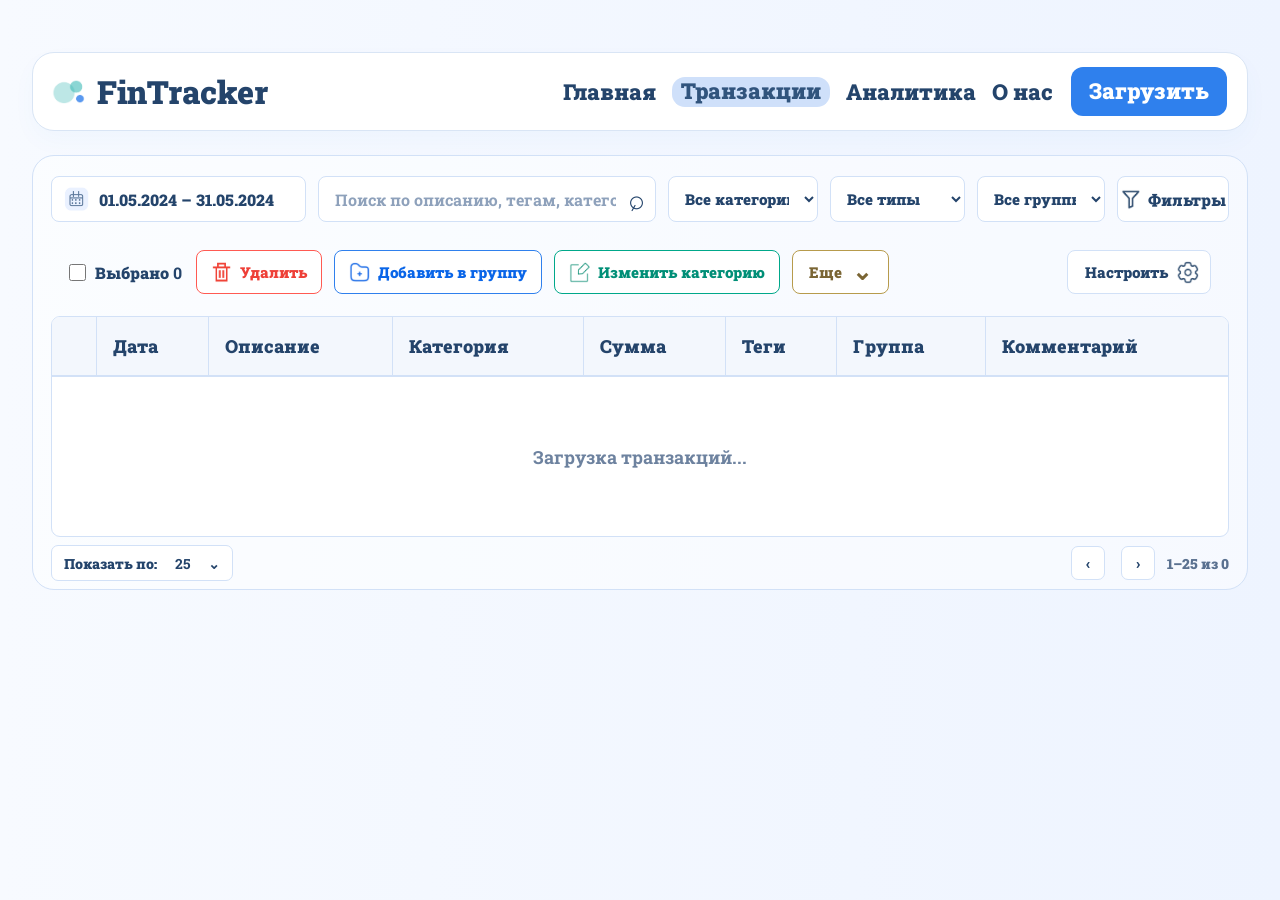
==== transactions.html @ b2d7ac2b "new files" ====
<!DOCTYPE html>
<html lang="ru">
<head>
    <meta charset="UTF-8">
    <meta name="viewport" content="width=device-width, initial-scale=1.0">
    <title>FinTracker — Транзакции</title>

    <link rel="stylesheet" href="transactions.css">
</head>
<body>

<header class="header">
    <div class="container header-inner">

        <div class="logo">
            <img src="img/fintracker_logo_header.png" class="logo-img" alt="FinTracker">
            <span>FinTracker</span>
        </div>

        <div class="right-menu">
            <nav class="nav">
                <a href="index.html">Главная</a>
                <a class="active">Транзакции</a>
                <a>Аналитика</a>
                <a>О нас</a>
            </nav>

            <button class="btn" onclick="window.location.href='upload.html'">
                Загрузить
            </button>
        </div>

    </div>
</header>

<section class="transactions-page">
    <div class="container transactions-card">

        <div class="top-controls">

            <button class="date-filter">
                <img src="img/calendar.png" alt="">
                <span>01.05.2024 – 31.05.2024</span>
            </button>

            <div class="search-box">
                <input
                    type="text"
                    id="searchInput"
                    placeholder="Поиск по описанию, тегам, категориям..."
                >
                <span class="search-icon">⌕</span>
            </div>

            <select id="categoryFilter">
                <option value="">Все категории</option>
            </select>

            <select id="typeFilter">
                <option value="">Все типы</option>
                <option value="Income">Доходы</option>
                <option value="Expense">Расходы</option>
            </select>

            <select id="scopeFilter">
                <option value="">Все группы</option>
            </select>

            <button class="filter-btn">
                <img src="img/filter.png" alt="">
                <span>Фильтры</span>
            </button>

        </div>

        <div class="action-row">

            <div class="selected-info">
                <input type="checkbox" id="selectAll">
                <span>Выбрано <b class="selected-count">0</b></span>
            </div>

            <button class="action-btn delete-action" id="deleteBtn">
                <img src="img/delete.png" alt="">
                Удалить
            </button>

            <button class="action-btn group-action" id="addScopeBtn">
                <img src="img/add_to_group.png" alt="">
                Добавить в группу
            </button>

            <button class="action-btn category-action" id="changeCategoryBtn">
                <img src="img/change_category.png" alt="">
                Изменить категорию
            </button>

            <button class="action-btn more-action">
                Еще
                <span>⌄</span>
            </button>

            <button class="settings-btn">
                Настроить
                <img src="img/configure.png" alt="">
            </button>

        </div>

        <div class="table-wrapper">

            <table>
                <thead>
                    <tr>
                        <th class="checkbox-col"></th>
                        <th>Дата</th>
                        <th>Описание</th>
                        <th>Категория</th>
                        <th>Сумма</th>
                        <th>Теги</th>
                        <th>Группа</th>
                        <th>Комментарий</th>
                    </tr>
                </thead>

                <tbody id="transactionsTableBody">
                    <tr>
                        <td colspan="8" class="loading-row">
                            Загрузка транзакций...
                        </td>
                    </tr>
                </tbody>
            </table>

        </div>

        <div class="bottom-panel">

            <button class="page-size">
                <span>Показать по:</span>
                <b>25</b>
                <span>⌄</span>
            </button>

            <div class="pagination">
                <button id="prevPage">‹</button>

                <div id="pagesList"></div>

                <button id="nextPage">›</button>

                <span class="total-info">
                    <span id="rangeInfo">1–25</span> из <span id="transactionsCount">0</span>
                </span>
            </div>

        </div>

    </div>
</section>

<script src="transactions.js"></script>
</body>
</html>
---- transactions.css ----
@font-face {
    font-family: "Roboto Slab";
    src: url("fonts/RobotoSlab-VariableFont_wght.ttf") format("truetype");
    font-weight: 100 900;
    font-style: normal;
}

* {
    margin: 0;
    padding: 0;
    box-sizing: border-box;
}

body {
    font-family: "Roboto Slab", serif;
    background: linear-gradient(to right, #F7FAFF, #EEF4FF);
    color: #24446B;
}

.container {
    width: calc(100% - 6cm);
    margin: 0 auto;
}

/* HEADER */

.header {
    padding: 52px 0 24px;
}

.header-inner {
    background: #FFFFFF;
    border: 1px solid #D9E5F5;
    border-radius: 22px;
    padding: 14px 20px 14px 18px;
    display: flex;
    align-items: center;
    box-shadow: 0 10px 24px rgba(47, 128, 237, 0.03);
}

.logo {
    display: flex;
    align-items: center;
}

.logo-img {
    width: 36px;
    height: 36px;
    object-fit: contain;
}

.logo span {
    margin-left: 10px;
    font-size: 32px;
    line-height: 1;
    font-weight: 900;
    color: #24446B;
}

.right-menu {
    margin-left: auto;
    display: flex;
    align-items: center;
    gap: 18px;
}

.nav {
    display: flex;
    align-items: center;
    gap: 16px;
}

.nav a {
    color: #24446B;
    text-decoration: none;
    font-size: 22px;
    line-height: 1;
    font-weight: 900;
    cursor: pointer;
    white-space: nowrap;
}

.nav a.active {
    background: #CFE0FA;
    color: #31547D;
    border-radius: 13px;
    padding: 3px 9px 5px;
}

.btn {
    border: none;
    background: #2F80ED;
    color: #FFFFFF;
    border-radius: 12px;
    padding: 9px 18px 11px;
    font-family: "Roboto Slab", serif;
    font-size: 22px;
    font-weight: 900;
    cursor: pointer;
}

/* PAGE */

.transactions-page {
    padding-bottom: 60px;
}

.transactions-card {
    background: rgba(255, 255, 255, 0.45);
    border: 1px solid #D2E1F7;
    border-radius: 22px;
    padding: 20px 18px 8px;
}

/* TOP CONTROLS */

.top-controls {
    display: grid;
    grid-template-columns: 255px 1fr 150px 135px 128px 112px;
    gap: 12px;
    align-items: center;
    margin-bottom: 28px;
}

.date-filter,
.filter-btn,
.settings-btn,
.page-size,
.pagination button,
.action-btn {
    font-family: "Roboto Slab", serif;
}

.date-filter {
    height: 46px;
    border: 1px solid #D2E1F7;
    background: #FFFFFF;
    border-radius: 8px;
    color: #24446B;
    font-size: 16px;
    font-weight: 900;
    padding: 0 12px;
    display: flex;
    align-items: center;
    gap: 10px;
    cursor: pointer;
}

.date-filter img {
    width: 25px;
    height: 25px;
    object-fit: contain;
}

.search-box {
    height: 46px;
    background: #FFFFFF;
    border: 1px solid #D2E1F7;
    border-radius: 8px;
    display: flex;
    align-items: center;
    overflow: hidden;
}

.search-box input {
    width: 100%;
    height: 100%;
    border: none;
    outline: none;
    padding-left: 16px;
    font-family: "Roboto Slab", serif;
    font-size: 16px;
    font-weight: 700;
    color: #24446B;
    background: transparent;
}

.search-box input::placeholder {
    color: #8EA1BB;
}

.search-icon {
    width: 45px;
    text-align: center;
    color: #24446B;
    font-size: 28px;
    line-height: 1;
    transform: rotate(-15deg);
}

.top-controls select {
    height: 46px;
    border: 1px solid #D2E1F7;
    background: #FFFFFF;
    border-radius: 8px;
    color: #24446B;
    font-family: "Roboto Slab", serif;
    font-size: 15px;
    font-weight: 900;
    padding: 0 12px;
    cursor: pointer;
}

.filter-btn {
    height: 46px;
    border: 1px solid #D2E1F7;
    background: #FFFFFF;
    border-radius: 8px;
    color: #24446B;
    font-size: 16px;
    font-weight: 900;
    display: flex;
    align-items: center;
    justify-content: center;
    gap: 7px;
    cursor: pointer;
}

.filter-btn img {
    width: 21px;
    height: 21px;
    object-fit: contain;
}

/* ACTION ROW */

.action-row {
    display: flex;
    align-items: center;
    gap: 12px;
    margin-bottom: 22px;
    padding: 0 18px;
}

.selected-info {
    display: flex;
    align-items: center;
    gap: 9px;
    color: #24446B;
    font-size: 16px;
    font-weight: 900;
    margin-right: 2px;
}

.selected-info input {
    width: 17px;
    height: 17px;
    accent-color: #31547D;
}

.action-btn {
    height: 44px;
    border-radius: 8px;
    background: #FFFFFF;
    font-size: 15px;
    font-weight: 900;
    padding: 0 14px;
    display: flex;
    align-items: center;
    gap: 8px;
    cursor: pointer;
}

.action-btn img {
    width: 21px;
    height: 21px;
    object-fit: contain;
}

.delete-action {
    border: 1px solid #FF5A52;
    color: #EE3F37;
}

.group-action {
    border: 1px solid #2F80ED;
    color: #0965E8;
}

.category-action {
    border: 1px solid #00A88A;
    color: #008F77;
}

.more-action {
    border: 1px solid #B79B4C;
    color: #7A6534;
    padding: 0 16px;
    display: flex;
    align-items: center;
    gap: 10px;
}

.more-action span {
    display: inline-flex;
    align-items: center;
    justify-content: center;
    font-size: 24px;
    line-height: 1;
    height: 24px;
    transform: translateY(-1px);
}

.settings-btn {
    margin-left: auto;
    height: 44px;
    border: 1px solid #D2E1F7;
    background: #FFFFFF;
    border-radius: 8px;
    color: #24446B;
    font-size: 15px;
    font-weight: 900;
    padding: 0 11px 0 17px;
    display: flex;
    align-items: center;
    gap: 8px;
    cursor: pointer;
}

.settings-btn img {
    width: 23px;
    height: 23px;
    object-fit: contain;
}

/* TABLE */

.table-wrapper {
    border: 1px solid #D2E1F7;
    border-radius: 9px;
    overflow: hidden;
    background: #FFFFFF;
}

table {
    width: 100%;
    border-collapse: collapse;
    table-layout: auto;
    font-size: 18px;
}

thead {
    background: #F3F7FD;
    border-bottom: 2px solid #D2E1F7;
}

th {
    height: 59px;
    color: #24446B;
    font-size: 18px;
    font-weight: 900;
    text-align: left;
    border-bottom: 2px solid #D2E1F7;
    border-right: 1px solid #D2E1F7;
    padding: 0 16px;
    white-space: nowrap;
}

th:last-child {
    border-right: none;
}

td {
    height: 54px;
    color: #24446B;
    font-size: 18px;
    font-weight: 700;
    border-bottom: 1px solid #D2E1F7;
    border-right: 1px solid #D2E1F7;
    padding: 0 16px;
    vertical-align: middle;
    white-space: nowrap;
}

td:last-child {
    border-right: none;
}

tbody tr:last-child td {
    border-bottom: none;
}

tbody tr:hover {
    background: #FAFCFF;
}

.checkbox-col {
    width: 44px;
}

.transaction-checkbox {
    width: 18px;
    height: 18px;
    accent-color: #2F80ED;
}

.loading-row {
    text-align: center;
    height: 160px;
    font-size: 18px;
    color: #6D829F;
}

/* AMOUNTS */

.amount-income {
    color: #00A85A;
    font-weight: 900;
}

.amount-expense {
    color: #FF2F2F;
    font-weight: 900;
}

/* TAGS */

.category-tag,
.scope-tag,
.tag-item {
    display: inline-flex;
    align-items: center;
    justify-content: center;
    border-radius: 14px;
    padding: 4px 10px 5px;
    font-size: 16px;
    font-weight: 800;
    max-width: 100%;
}

.category-tag {
    background: transparent;
    color: #24446B;
    padding: 0;
}

.scope-tag {
    background: transparent;
    color: #24446B;
    padding: 0;
}

.tag-item {
    background: #E6F3EA;
    color: #1C9A55;
    margin-right: 6px;
}

.tag-item:nth-child(2n) {
    background: #E9F0FF;
    color: #0965E8;
}

.comment-cell {
    color: #24446B;
}

/* BOTTOM */

.bottom-panel {
    display: flex;
    justify-content: space-between;
    align-items: center;
    padding-top: 8px;
}

.page-size {
    height: 36px;
    border: 1px solid #D2E1F7;
    background: #FFFFFF;
    border-radius: 7px;
    color: #24446B;
    font-size: 14px;
    font-weight: 900;
    padding: 0 12px;
    display: flex;
    align-items: center;
    gap: 18px;
    cursor: pointer;
}

/* PAGINATION */

.pagination {
    display: flex;
    align-items: center;
    gap: 8px;
}

.pagination button,
.page-number {
    min-width: 34px;
    height: 34px;
    border: 1px solid #D2E1F7;
    background: #FFFFFF;
    color: #24446B;
    border-radius: 7px;
    font-family: "Roboto Slab", serif;
    font-size: 15px;
    font-weight: 900;
    cursor: pointer;
    display: inline-flex;
    align-items: center;
    justify-content: center;
}

.pagination button:disabled {
    opacity: 0.45;
    cursor: default;
}

.page-number.active {
    border-color: #96C0F8;
    background: #E9F2FF;
    color: #1C5DAA;
}

.page-dots {
    min-width: 24px;
    height: 34px;
    color: #5A7190;
    font-size: 15px;
    font-weight: 900;
    display: inline-flex;
    align-items: center;
    justify-content: center;
}

#pageInfo {
    min-width: 34px;
    height: 34px;
    border: 1px solid #96C0F8;
    background: #E9F2FF;
    color: #1C5DAA;
    border-radius: 7px;
    display: flex;
    align-items: center;
    justify-content: center;
    font-size: 15px;
    font-weight: 900;
}

.total-info {
    margin-left: 4px;
    color: #5A7190;
    font-size: 14px;
    font-weight: 900;
}

/* RESPONSIVE */

@media (max-width: 1300px) {
    .container {
        width: 95%;
    }

    .top-controls {
        grid-template-columns: 255px 1fr 150px 135px 128px 112px;
    }

    .table-wrapper {
        overflow-x: auto;
    }
}
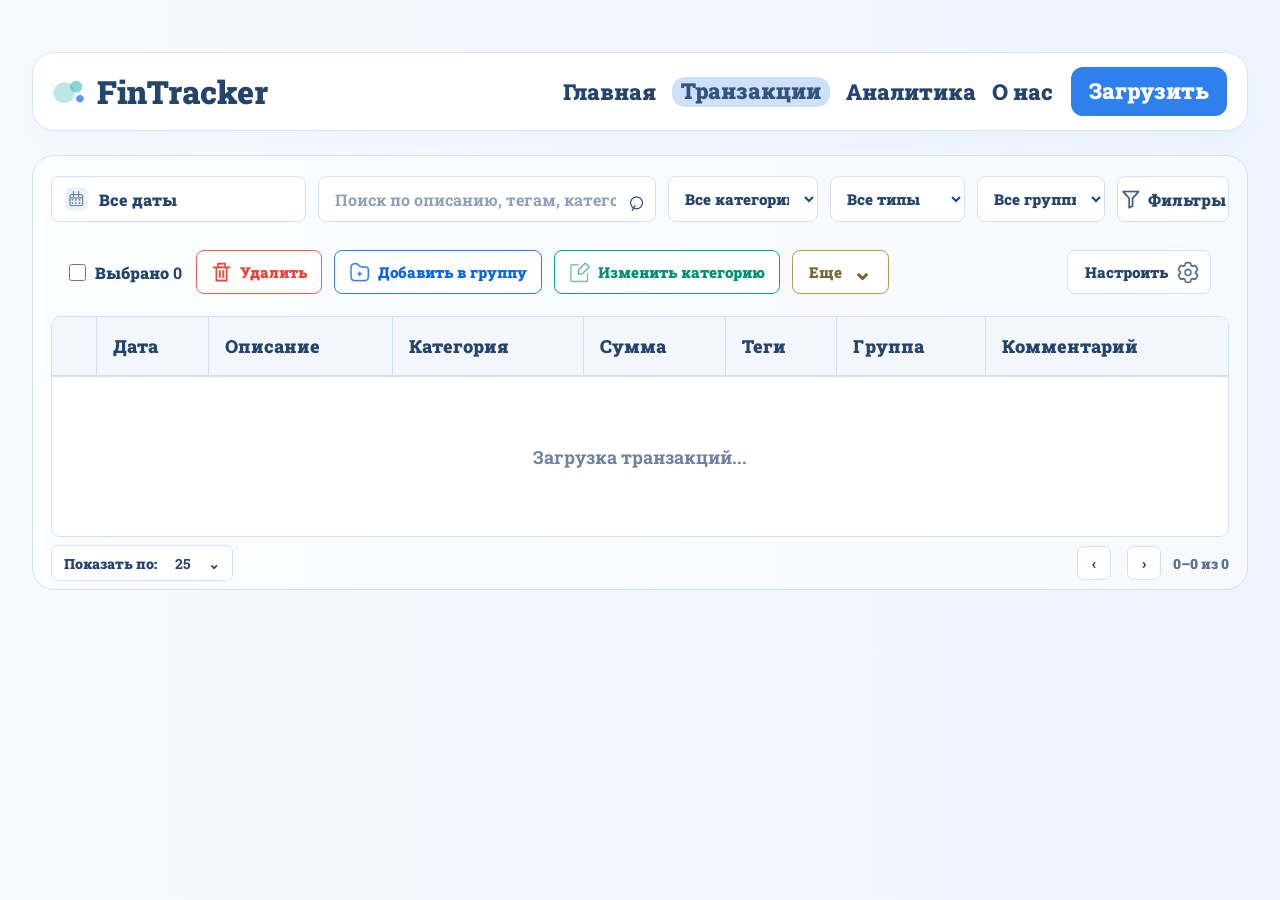
==== commit b3feabe0: "new files" ====
--- a/transactions.html
+++ b/transactions.html
@@ -40,7 +40,7 @@
 
             <button class="date-filter">
                 <img src="img/calendar.png" alt="">
-                <span>01.05.2024 – 31.05.2024</span>
+                <span>Все даты</span>
             </button>
 
             <div class="search-box">
@@ -95,12 +95,12 @@
                 Изменить категорию
             </button>
 
-            <button class="action-btn more-action">
+            <button class="action-btn more-action" id="moreBtn">
                 Еще
                 <span>⌄</span>
             </button>
 
-            <button class="settings-btn">
+            <button class="settings-btn" id="settingsBtn">
                 Настроить
                 <img src="img/configure.png" alt="">
             </button>
@@ -150,7 +150,7 @@
                 <button id="nextPage">›</button>
 
                 <span class="total-info">
-                    <span id="rangeInfo">1–25</span> из <span id="transactionsCount">0</span>
+                    <span id="rangeInfo">0–0</span> из <span id="transactionsCount">0</span>
                 </span>
             </div>
 
@@ -158,6 +158,76 @@
 
     </div>
 </section>
+
+<div class="settings-modal-overlay" id="settingsModal" hidden>
+    <div class="settings-modal">
+
+        <div class="settings-modal-header">
+            <h2>Настройки</h2>
+            <button class="settings-close-btn" id="settingsCloseBtn">×</button>
+        </div>
+
+        <div class="settings-tabs">
+            <button class="settings-tab active" data-tab="categories">
+                Категории
+            </button>
+
+            <button class="settings-tab" data-tab="tags">
+                Теги
+            </button>
+
+            <button class="settings-tab" data-tab="scopes">
+                Группы
+            </button>
+        </div>
+
+        <p class="settings-hint" id="settingsHint" hidden>
+            Теги можно только создавать и удалять — API не поддерживает переименование.
+        </p>
+
+        <div class="settings-error" id="settingsError" hidden></div>
+
+        <div class="settings-list" id="settingsList"></div>
+
+        <form class="settings-create-form" id="settingsCreateForm">
+            <input
+                type="text"
+                class="settings-create-input"
+                id="settingsCreateInput"
+                placeholder="Новая категория"
+                maxlength="100"
+            >
+
+            <button class="settings-create-btn" type="submit">
+                Добавить
+            </button>
+        </form>
+
+    </div>
+</div>
+
+<div class="select-modal-overlay" id="selectModal" hidden>
+    <div class="select-modal">
+
+        <div class="select-modal-header">
+            <h2 id="selectModalTitle">Выбор</h2>
+            <button class="select-close-btn" id="selectCloseBtn">×</button>
+        </div>
+
+        <select id="selectModalSelect" class="select-modal-select"></select>
+
+        <div class="select-modal-actions">
+            <button id="selectCancelBtn" class="select-cancel-btn">
+                Отмена
+            </button>
+
+            <button id="selectApplyBtn" class="select-apply-btn">
+                Применить
+            </button>
+        </div>
+
+    </div>
+</div>
 
 <script src="transactions.js"></script>
 </body>
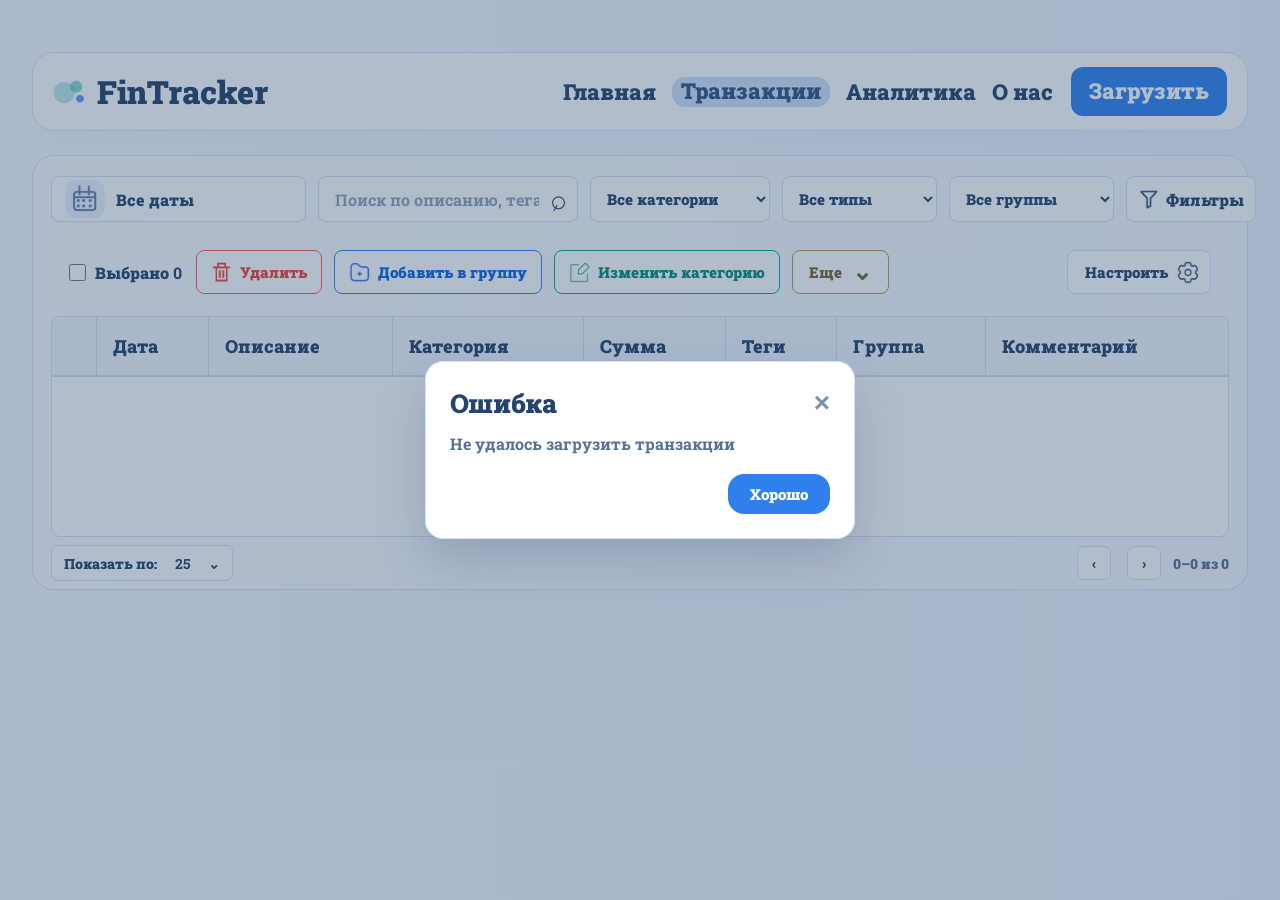
==== commit 8c90b7ab: "new files" ====
--- a/transactions.html
+++ b/transactions.html
@@ -229,6 +229,167 @@
     </div>
 </div>
 
+<div class="tag-modal-overlay" id="tagModal" hidden>
+    <div class="tag-modal">
+
+        <div class="tag-modal-header">
+            <h2 id="tagModalTitle">Выбор тегов</h2>
+            <button class="tag-close-btn" id="tagModalClose">×</button>
+        </div>
+
+        <p class="tag-modal-text" id="tagModalText">
+            Выберите один или несколько тегов.
+        </p>
+
+        <div class="tag-modal-list" id="tagModalList"></div>
+
+        <div class="tag-modal-actions">
+            <button class="tag-cancel-btn" id="tagModalCancel">
+                Отмена
+            </button>
+
+            <button class="tag-apply-btn" id="tagModalApply">
+                Применить
+            </button>
+        </div>
+
+    </div>
+</div>
+
+<div class="app-modal-overlay" id="messageModal" hidden>
+    <div class="app-modal">
+        <div class="app-modal-header">
+            <h2 id="messageModalTitle">Сообщение</h2>
+            <button class="app-modal-close" id="messageModalClose">×</button>
+        </div>
+
+        <p class="app-modal-text" id="messageModalText"></p>
+
+        <div class="app-modal-actions">
+            <button class="app-modal-cancel" id="messageModalCancel" hidden>
+                Отмена
+            </button>
+
+            <button class="app-modal-primary" id="messageModalOk">
+                Хорошо
+            </button>
+        </div>
+    </div>
+</div>
+
+<div class="app-modal-overlay" id="inputModal" hidden>
+    <form class="app-modal" id="inputModalForm">
+        <div class="app-modal-header">
+            <h2 id="inputModalTitle">Ввод данных</h2>
+            <button class="app-modal-close" id="inputModalClose" type="button">×</button>
+        </div>
+
+        <p class="app-modal-text" id="inputModalText"></p>
+
+        <input
+            type="text"
+            class="app-modal-input"
+            id="inputModalField"
+        >
+
+        <div class="app-modal-actions">
+            <button class="app-modal-cancel" id="inputModalCancel" type="button">
+                Отмена
+            </button>
+
+            <button class="app-modal-primary" type="submit">
+                Применить
+            </button>
+        </div>
+    </form>
+</div>
+
+<div class="app-modal-overlay" id="dateModal" hidden>
+    <form class="app-modal date-modal" id="dateModalForm">
+        <div class="app-modal-header">
+            <h2>Выбор периода</h2>
+            <button class="app-modal-close" id="dateModalClose" type="button">×</button>
+        </div>
+
+        <p class="app-modal-text">
+            Выберите даты, за которые нужно показать транзакции.
+        </p>
+
+        <div class="date-modal-fields">
+            <label>
+                <span>Дата от</span>
+                <input type="date" id="dateFromInput">
+            </label>
+
+            <label>
+                <span>Дата до</span>
+                <input type="date" id="dateToInput">
+            </label>
+        </div>
+
+        <div class="app-modal-actions">
+            <button class="app-modal-cancel" id="dateModalReset" type="button">
+                Все даты
+            </button>
+
+            <button class="app-modal-secondary" id="dateModalCancel" type="button">
+                Отмена
+            </button>
+
+            <button class="app-modal-primary" type="submit">
+                Применить
+            </button>
+        </div>
+    </form>
+</div>
+
+<div class="app-modal-overlay" id="actionsModal" hidden>
+    <div class="app-modal actions-modal">
+        <div class="app-modal-header">
+            <h2>Дополнительные действия</h2>
+            <button class="app-modal-close" id="actionsModalClose">×</button>
+        </div>
+
+        <p class="app-modal-text">
+            Выберите действие для отмеченных транзакций.
+        </p>
+
+        <div class="actions-modal-list">
+            <button class="actions-modal-item" data-action="remove-scope">
+                Убрать из группы
+            </button>
+
+            <button class="actions-modal-item" data-action="comment">
+                Задать комментарий
+            </button>
+
+            <button class="actions-modal-item" data-action="clear-comment">
+                Очистить комментарий
+            </button>
+
+            <button class="actions-modal-item" data-action="description">
+                Изменить описание
+            </button>
+
+            <button class="actions-modal-item" data-action="date">
+                Изменить дату
+            </button>
+
+            <button class="actions-modal-item" data-action="add-tags">
+                Добавить теги
+            </button>
+
+            <button class="actions-modal-item" data-action="replace-tags">
+                Заменить теги
+            </button>
+
+            <button class="actions-modal-item" data-action="clear-tags">
+                Очистить теги
+            </button>
+        </div>
+    </div>
+</div>
+
 <script src="transactions.js"></script>
 </body>
 </html>
--- a/transactions.css
+++ b/transactions.css
@@ -116,7 +116,7 @@
 
 .top-controls {
     display: grid;
-    grid-template-columns: 255px 1fr 150px 135px 128px 112px;
+    grid-template-columns: 255px minmax(260px, 1fr) 180px 155px 165px 130px;
     gap: 12px;
     align-items: center;
     margin-bottom: 28px;
@@ -147,9 +147,10 @@
 }
 
 .date-filter img {
-    width: 25px;
-    height: 25px;
+    width: 42px;
+    height: 42px;
     object-fit: contain;
+    flex-shrink: 0;
 }
 
 .search-box {
@@ -526,20 +527,6 @@
     justify-content: center;
 }
 
-#pageInfo {
-    min-width: 34px;
-    height: 34px;
-    border: 1px solid #96C0F8;
-    background: #E9F2FF;
-    color: #1C5DAA;
-    border-radius: 7px;
-    display: flex;
-    align-items: center;
-    justify-content: center;
-    font-size: 15px;
-    font-weight: 900;
-}
-
 .total-info {
     margin-left: 4px;
     color: #5A7190;
@@ -547,6 +534,358 @@
     font-weight: 900;
 }
 
+/* MODALS */
+
+.settings-modal-overlay,
+.select-modal-overlay,
+.app-modal-overlay,
+.tag-modal-overlay {
+    position: fixed;
+    inset: 0;
+    background: rgba(36, 68, 107, 0.35);
+    display: flex;
+    align-items: center;
+    justify-content: center;
+    z-index: 1000;
+}
+
+.settings-modal-overlay[hidden],
+.select-modal-overlay[hidden],
+.app-modal-overlay[hidden],
+.tag-modal-overlay[hidden] {
+    display: none;
+}
+
+.settings-modal,
+.select-modal,
+.app-modal,
+.tag-modal {
+    background: #FFFFFF;
+    border: 1px solid #D2E1F7;
+    border-radius: 18px;
+    box-shadow: 0 20px 50px rgba(36, 68, 107, 0.22);
+    color: #24446B;
+}
+
+.settings-modal {
+    width: 480px;
+    max-height: 84vh;
+    overflow: hidden;
+}
+
+.settings-modal-header,
+.select-modal-header,
+.app-modal-header,
+.tag-modal-header {
+    display: flex;
+    align-items: center;
+    justify-content: space-between;
+    padding: 24px 24px 12px;
+}
+
+.settings-modal-header h2,
+.select-modal-header h2,
+.app-modal-header h2,
+.tag-modal-header h2 {
+    font-size: 26px;
+    font-weight: 900;
+}
+
+.settings-close-btn,
+.select-close-btn,
+.app-modal-close,
+.tag-close-btn {
+    border: none;
+    background: transparent;
+    color: #7B90AB;
+    font-size: 28px;
+    font-weight: 900;
+    cursor: pointer;
+}
+
+.settings-tabs {
+    display: flex;
+    gap: 12px;
+    padding: 0 24px 16px;
+    border-bottom: 1px solid #D2E1F7;
+}
+
+.settings-tab {
+    border: none;
+    background: transparent;
+    color: #557196;
+    border-radius: 16px;
+    padding: 8px 16px;
+    font-family: "Roboto Slab", serif;
+    font-size: 14px;
+    font-weight: 800;
+    cursor: pointer;
+}
+
+.settings-tab.active {
+    background: #DCEBFF;
+    color: #2F80ED;
+}
+
+.settings-hint {
+    padding: 14px 24px 0;
+    color: #8AA0BC;
+    font-size: 13px;
+    font-weight: 700;
+}
+
+.settings-error {
+    margin: 14px 24px 0;
+    padding: 10px 12px;
+    border-radius: 10px;
+    background: #FFECEC;
+    color: #D64242;
+    font-size: 14px;
+    font-weight: 800;
+}
+
+.settings-list {
+    max-height: 500px;
+    overflow-y: auto;
+    padding: 20px 24px;
+}
+
+.settings-item {
+    min-height: 53px;
+    border-bottom: 1px solid #DDE8F6;
+    display: flex;
+    align-items: center;
+    justify-content: space-between;
+    gap: 12px;
+}
+
+.settings-item-name {
+    font-size: 16px;
+    font-weight: 700;
+}
+
+.settings-item-actions {
+    display: flex;
+    align-items: center;
+    gap: 12px;
+}
+
+.settings-icon-btn {
+    border: none;
+    background: transparent;
+    color: #24446B;
+    font-size: 18px;
+    cursor: pointer;
+}
+
+.delete-reference-btn {
+    color: #FF3030;
+}
+
+.settings-edit-input,
+.settings-create-input,
+.select-modal-select,
+.app-modal-input,
+.date-modal-fields input {
+    height: 36px;
+    border: 1px solid #D2E1F7;
+    border-radius: 12px;
+    padding: 0 12px;
+    font-family: "Roboto Slab", serif;
+    font-size: 15px;
+    font-weight: 700;
+    color: #24446B;
+    outline: none;
+    background: #FFFFFF;
+}
+
+.settings-edit-input {
+    flex: 1;
+}
+
+.settings-empty {
+    text-align: center;
+    color: #8AA0BC;
+    font-size: 16px;
+    font-weight: 800;
+    padding: 36px 0;
+}
+
+.settings-create-form {
+    display: flex;
+    gap: 10px;
+    padding: 16px 24px 24px;
+    border-top: 1px solid #D2E1F7;
+}
+
+.settings-create-input {
+    flex: 1;
+}
+
+.settings-create-btn,
+.select-apply-btn,
+.app-modal-primary,
+.tag-apply-btn {
+    border: none;
+    background: #2F80ED;
+    color: white;
+    border-radius: 16px;
+    padding: 0 22px;
+    min-height: 40px;
+    font-family: "Roboto Slab", serif;
+    font-size: 15px;
+    font-weight: 900;
+    cursor: pointer;
+}
+
+.select-modal {
+    width: 420px;
+    padding-bottom: 24px;
+}
+
+.select-modal-select {
+    width: calc(100% - 48px);
+    margin: 10px 24px 20px;
+}
+
+.select-modal-actions,
+.app-modal-actions,
+.tag-modal-actions {
+    display: flex;
+    justify-content: flex-end;
+    gap: 12px;
+    padding: 0 24px 24px;
+}
+
+.select-cancel-btn,
+.app-modal-cancel,
+.app-modal-secondary,
+.tag-cancel-btn {
+    border: 1px solid #D2E1F7;
+    background: #EEF5FF;
+    color: #557196;
+    border-radius: 14px;
+    padding: 10px 20px;
+    font-family: "Roboto Slab", serif;
+    font-size: 15px;
+    font-weight: 900;
+    cursor: pointer;
+}
+
+.app-modal {
+    width: 430px;
+}
+
+.app-modal-text {
+    padding: 0 24px 18px;
+    color: #557196;
+    font-size: 16px;
+    font-weight: 700;
+    line-height: 1.45;
+}
+
+.app-modal-input {
+    width: calc(100% - 48px);
+    margin: 0 24px 22px;
+}
+
+.date-modal {
+    width: 500px;
+}
+
+.date-modal-fields {
+    display: grid;
+    grid-template-columns: 1fr 1fr;
+    gap: 14px;
+    padding: 0 24px 22px;
+}
+
+.date-modal-fields label {
+    display: flex;
+    flex-direction: column;
+    gap: 8px;
+    color: #24446B;
+    font-size: 15px;
+    font-weight: 900;
+}
+
+.actions-modal {
+    width: 430px;
+}
+
+.actions-modal-list {
+    display: flex;
+    flex-direction: column;
+    gap: 10px;
+    padding: 0 24px 24px;
+}
+
+.actions-modal-item {
+    min-height: 44px;
+    border: 1px solid #D2E1F7;
+    background: #F7FAFF;
+    border-radius: 14px;
+    color: #24446B;
+    font-family: "Roboto Slab", serif;
+    font-size: 16px;
+    font-weight: 900;
+    cursor: pointer;
+    text-align: left;
+    padding: 0 16px;
+}
+
+.actions-modal-item:hover {
+    background: #EAF2FF;
+}
+
+/* TAG MODAL */
+
+.tag-modal {
+    width: 460px;
+    max-height: 80vh;
+    overflow: hidden;
+}
+
+.tag-modal-text {
+    padding: 0 24px 14px;
+    color: #557196;
+    font-size: 16px;
+    font-weight: 700;
+    line-height: 1.45;
+}
+
+.tag-modal-list {
+    max-height: 360px;
+    overflow-y: auto;
+    padding: 4px 24px 20px;
+}
+
+.tag-modal-empty {
+    padding: 34px 0;
+    text-align: center;
+    color: #8AA0BC;
+    font-size: 16px;
+    font-weight: 800;
+}
+
+.tag-choice {
+    min-height: 48px;
+    border-bottom: 1px solid #DDE8F6;
+    display: flex;
+    align-items: center;
+    gap: 12px;
+    color: #24446B;
+    font-size: 16px;
+    font-weight: 800;
+    cursor: pointer;
+}
+
+.tag-choice input {
+    width: 18px;
+    height: 18px;
+    accent-color: #2F80ED;
+}
+
 /* RESPONSIVE */
 
 @media (max-width: 1300px) {
@@ -555,7 +894,7 @@
     }
 
     .top-controls {
-        grid-template-columns: 255px 1fr 150px 135px 128px 112px;
+        grid-template-columns: 255px minmax(260px, 1fr) 180px 155px 165px 130px;
     }
 
     .table-wrapper {
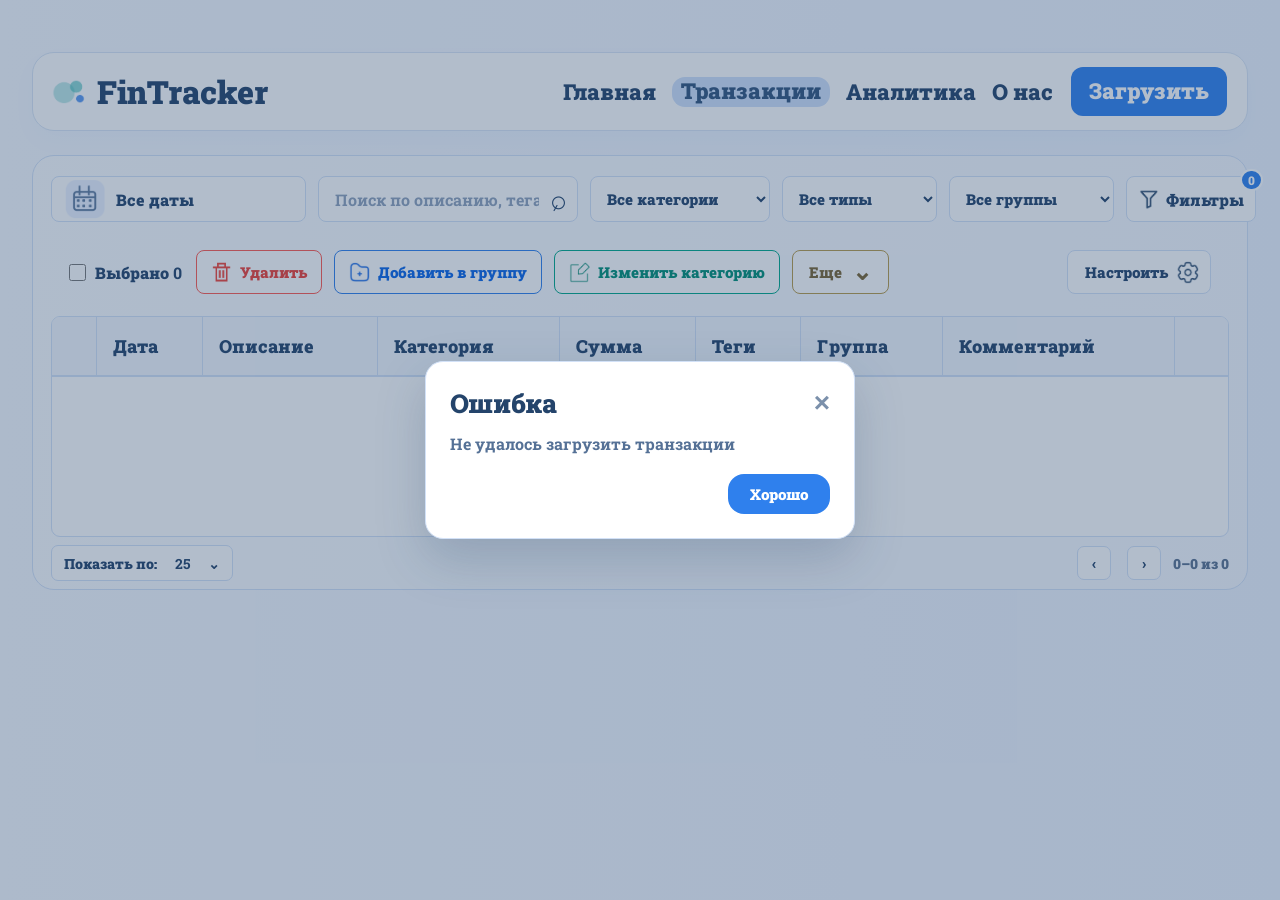
==== commit e818026e: "new files" ====
--- a/transactions.html
+++ b/transactions.html
@@ -66,9 +66,10 @@
                 <option value="">Все группы</option>
             </select>
 
-            <button class="filter-btn">
+            <button class="filter-btn" id="filtersBtn">
                 <img src="img/filter.png" alt="">
                 <span>Фильтры</span>
+                <b class="filter-counter" id="filterCounter" hidden>0</b>
             </button>
 
         </div>
@@ -120,12 +121,13 @@
                         <th>Теги</th>
                         <th>Группа</th>
                         <th>Комментарий</th>
+                        <th class="row-actions-col"></th>
                     </tr>
                 </thead>
 
                 <tbody id="transactionsTableBody">
                     <tr>
-                        <td colspan="8" class="loading-row">
+                        <td colspan="9" class="loading-row">
                             Загрузка транзакций...
                         </td>
                     </tr>
@@ -256,6 +258,151 @@
     </div>
 </div>
 
+<div class="filters-modal-overlay" id="filtersModal" hidden>
+    <div class="filters-modal">
+
+        <div class="filters-modal-header">
+            <h2>Фильтры</h2>
+            <button class="filters-close-btn" id="filtersCloseBtn">×</button>
+        </div>
+
+        <div class="filters-grid">
+
+            <label class="filters-field">
+                <span>Дата с</span>
+                <input type="date" id="filterDateFrom">
+            </label>
+
+            <label class="filters-field">
+                <span>Дата по</span>
+                <input type="date" id="filterDateTo">
+            </label>
+
+            <label class="filters-field filters-field-wide">
+                <span>Поиск</span>
+                <input
+                    type="text"
+                    id="filterSearch"
+                    placeholder="По описанию, тегам, категориям..."
+                    maxlength="50"
+                >
+            </label>
+
+            <label class="filters-field">
+                <span>Сумма от</span>
+                <input
+                    type="text"
+                    id="filterAmountMin"
+                    inputmode="decimal"
+                    placeholder="0"
+                >
+            </label>
+
+            <label class="filters-field">
+                <span>Сумма до</span>
+                <input
+                    type="text"
+                    id="filterAmountMax"
+                    inputmode="decimal"
+                    placeholder="0"
+                >
+            </label>
+
+            <label class="filters-field">
+                <span>Категория</span>
+                <select id="filterCategory">
+                    <option value="">Все категории</option>
+                </select>
+            </label>
+
+            <label class="filters-field">
+                <span>Тип</span>
+                <select id="filterType">
+                    <option value="">Все типы</option>
+                    <option value="Expense">Расходы</option>
+                    <option value="Income">Доходы</option>
+                </select>
+            </label>
+
+            <label class="filters-field">
+                <span>Группа</span>
+                <select id="filterScope">
+                    <option value="">Все группы</option>
+                </select>
+            </label>
+
+            <label class="filters-checkbox">
+                <input type="checkbox" id="filterWithoutScope">
+                <span>Только без группы</span>
+            </label>
+
+        </div>
+
+        <fieldset class="filters-tags">
+            <legend>Теги</legend>
+
+            <div class="filters-tags-list" id="filterTagsList">
+                <span class="filters-empty">Теги пока не созданы</span>
+            </div>
+        </fieldset>
+
+        <div class="filters-actions">
+            <button class="filters-reset-btn" id="filtersResetBtn">
+                Сбросить
+            </button>
+
+            <button class="filters-apply-btn" id="filtersApplyBtn">
+                Применить
+            </button>
+        </div>
+
+    </div>
+</div>
+
+<div class="row-menu" id="rowMenu" hidden>
+    <button class="row-menu-item" data-row-action="edit">
+        Изменить транзакцию
+    </button>
+
+    <button class="row-menu-item row-menu-danger" data-row-action="delete">
+        Удалить транзакцию
+    </button>
+
+    <div class="row-menu-divider"></div>
+
+    <button class="row-menu-item" data-row-action="category">
+        Изменить категорию
+    </button>
+
+    <button class="row-menu-item" data-row-action="scope">
+        Добавить в группу
+    </button>
+
+    <button class="row-menu-item" data-row-action="remove-scope">
+        Убрать из группы
+    </button>
+
+    <button class="row-menu-item" data-row-action="comment">
+        Задать комментарий
+    </button>
+
+    <button class="row-menu-item" data-row-action="clear-comment">
+        Очистить комментарий
+    </button>
+
+    <button class="row-menu-item" data-row-action="add-tags">
+        Добавить теги
+    </button>
+
+    <button class="row-menu-item" data-row-action="replace-tags">
+        Заменить теги
+    </button>
+
+    <button class="row-menu-item row-menu-danger" data-row-action="clear-tags">
+        Очистить теги
+    </button>
+</div>
+
 <div class="app-modal-overlay" id="messageModal" hidden>
     <div class="app-modal">
         <div class="app-modal-header">
@@ -367,14 +514,6 @@
                 Очистить комментарий
             </button>
 
-            <button class="actions-modal-item" data-action="description">
-                Изменить описание
-            </button>
-
-            <button class="actions-modal-item" data-action="date">
-                Изменить дату
-            </button>
-
             <button class="actions-modal-item" data-action="add-tags">
                 Добавить теги
             </button>
--- a/transactions.css
+++ b/transactions.css
@@ -203,6 +203,7 @@
 }
 
 .filter-btn {
+    position: relative;
     height: 46px;
     border: 1px solid #D2E1F7;
     background: #FFFFFF;
@@ -215,12 +216,37 @@
     justify-content: center;
     gap: 7px;
     cursor: pointer;
+}
+
+.filter-btn:hover,
+.filter-btn.active {
+    border-color: #2F80ED;
+    background: #EAF2FF;
+    color: #1C5DAA;
 }
 
 .filter-btn img {
     width: 21px;
     height: 21px;
     object-fit: contain;
+}
+
+.filter-counter {
+    position: absolute;
+    top: -8px;
+    right: -8px;
+    min-width: 22px;
+    height: 22px;
+    padding: 0 6px;
+    border-radius: 999px;
+    background: #2F80ED;
+    color: #FFFFFF;
+    font-size: 12px;
+    font-weight: 900;
+    display: inline-flex;
+    align-items: center;
+    justify-content: center;
+    border: 2px solid #FFFFFF;
 }
 
 /* ACTION ROW */
@@ -329,7 +355,7 @@
 .table-wrapper {
     border: 1px solid #D2E1F7;
     border-radius: 9px;
-    overflow: hidden;
+    overflow: visible;
     background: #FFFFFF;
 }
 
@@ -389,6 +415,12 @@
     width: 44px;
 }
 
+.row-actions-col {
+    width: 54px;
+    min-width: 54px;
+    text-align: center;
+}
+
 .transaction-checkbox {
     width: 18px;
     height: 18px;
@@ -400,6 +432,92 @@
     height: 160px;
     font-size: 18px;
     color: #6D829F;
+}
+
+/* ROW MENU */
+
+.row-menu-btn {
+    width: 34px;
+    height: 34px;
+    border: 1px solid #D2E1F7;
+    background: #FFFFFF;
+    color: #24446B;
+    border-radius: 10px;
+    font-family: "Roboto Slab", serif;
+    font-size: 22px;
+    font-weight: 900;
+    line-height: 1;
+    cursor: pointer;
+    display: inline-flex;
+    align-items: center;
+    justify-content: center;
+}
+
+.row-menu-btn:hover,
+.row-menu-btn.active {
+    border-color: #2F80ED;
+    background: #EAF2FF;
+    color: #1C5DAA;
+}
+
+.row-menu {
+    position: fixed;
+    z-index: 1200;
+    width: 230px;
+    background: #FFFFFF;
+    border: 1px solid #D2E1F7;
+    border-radius: 16px;
+    box-shadow: 0 18px 45px rgba(36, 68, 107, 0.22);
+    padding: 8px;
+}
+
+.row-menu[hidden] {
+    display: none;
+}
+
+.row-menu-item {
+    width: 100%;
+    min-height: 38px;
+    border: none;
+    background: transparent;
+    color: #24446B;
+    border-radius: 10px;
+    padding: 0 12px;
+    font-family: "Roboto Slab", serif;
+    font-size: 14px;
+    font-weight: 800;
+    text-align: left;
+    cursor: pointer;
+}
+
+.row-menu-item:hover {
+    background: #EAF2FF;
+    color: #1C5DAA;
+}
+
+.row-menu-item:disabled {
+    opacity: 0.45;
+    cursor: default;
+}
+
+.row-menu-item:disabled:hover {
+    background: transparent;
+    color: #24446B;
+}
+
+.row-menu-danger {
+    color: #EE3F37;
+}
+
+.row-menu-danger:hover {
+    background: #FFECEC;
+    color: #D64242;
+}
+
+.row-menu-divider {
+    height: 1px;
+    background: #DDE8F6;
+    margin: 7px 4px;
 }
 
 /* AMOUNTS */
@@ -539,7 +657,8 @@
 .settings-modal-overlay,
 .select-modal-overlay,
 .app-modal-overlay,
-.tag-modal-overlay {
+.tag-modal-overlay,
+.filters-modal-overlay {
     position: fixed;
     inset: 0;
     background: rgba(36, 68, 107, 0.35);
@@ -552,14 +671,16 @@
 .settings-modal-overlay[hidden],
 .select-modal-overlay[hidden],
 .app-modal-overlay[hidden],
-.tag-modal-overlay[hidden] {
+.tag-modal-overlay[hidden],
+.filters-modal-overlay[hidden] {
     display: none;
 }
 
 .settings-modal,
 .select-modal,
 .app-modal,
-.tag-modal {
+.tag-modal,
+.filters-modal {
     background: #FFFFFF;
     border: 1px solid #D2E1F7;
     border-radius: 18px;
@@ -576,7 +697,8 @@
 .settings-modal-header,
 .select-modal-header,
 .app-modal-header,
-.tag-modal-header {
+.tag-modal-header,
+.filters-modal-header {
     display: flex;
     align-items: center;
     justify-content: space-between;
@@ -586,7 +708,8 @@
 .settings-modal-header h2,
 .select-modal-header h2,
 .app-modal-header h2,
-.tag-modal-header h2 {
+.tag-modal-header h2,
+.filters-modal-header h2 {
     font-size: 26px;
     font-weight: 900;
 }
@@ -594,7 +717,8 @@
 .settings-close-btn,
 .select-close-btn,
 .app-modal-close,
-.tag-close-btn {
+.tag-close-btn,
+.filters-close-btn {
     border: none;
     background: transparent;
     color: #7B90AB;
@@ -686,7 +810,9 @@
 .settings-create-input,
 .select-modal-select,
 .app-modal-input,
-.date-modal-fields input {
+.date-modal-fields input,
+.filters-field input,
+.filters-field select {
     height: 36px;
     border: 1px solid #D2E1F7;
     border-radius: 12px;
@@ -725,7 +851,8 @@
 .settings-create-btn,
 .select-apply-btn,
 .app-modal-primary,
-.tag-apply-btn {
+.tag-apply-btn,
+.filters-apply-btn {
     border: none;
     background: #2F80ED;
     color: white;
@@ -760,7 +887,8 @@
 .select-cancel-btn,
 .app-modal-cancel,
 .app-modal-secondary,
-.tag-cancel-btn {
+.tag-cancel-btn,
+.filters-reset-btn {
     border: 1px solid #D2E1F7;
     background: #EEF5FF;
     color: #557196;
@@ -886,6 +1014,118 @@
     accent-color: #2F80ED;
 }
 
+/* FILTERS MODAL */
+
+.filters-modal {
+    width: 720px;
+    max-height: 84vh;
+    overflow: hidden;
+}
+
+.filters-grid {
+    display: grid;
+    grid-template-columns: repeat(2, minmax(0, 1fr));
+    gap: 16px;
+    padding: 12px 24px 0;
+}
+
+.filters-field {
+    display: flex;
+    flex-direction: column;
+    gap: 8px;
+}
+
+.filters-field-wide {
+    grid-column: 1 / -1;
+}
+
+.filters-field span,
+.filters-tags legend {
+    color: #557196;
+    font-size: 14px;
+    font-weight: 900;
+}
+
+.filters-field input,
+.filters-field select {
+    width: 100%;
+    height: 42px;
+}
+
+.filters-checkbox {
+    min-height: 42px;
+    display: flex;
+    align-items: center;
+    gap: 10px;
+    color: #24446B;
+    font-size: 15px;
+    font-weight: 900;
+    cursor: pointer;
+    padding-top: 22px;
+}
+
+.filters-checkbox input {
+    width: 18px;
+    height: 18px;
+    accent-color: #2F80ED;
+}
+
+.filters-tags {
+    margin: 18px 24px 0;
+    border: none;
+}
+
+.filters-tags-list {
+    margin-top: 10px;
+    display: flex;
+    flex-wrap: wrap;
+    gap: 9px;
+    max-height: 160px;
+    overflow-y: auto;
+    padding-right: 4px;
+}
+
+.filters-tag-option {
+    display: inline-flex;
+    align-items: center;
+    gap: 7px;
+    border: 1px solid #D2E1F7;
+    background: #F7FAFF;
+    color: #24446B;
+    border-radius: 999px;
+    padding: 8px 12px;
+    font-size: 14px;
+    font-weight: 900;
+    cursor: pointer;
+}
+
+.filters-tag-option input {
+    width: 16px;
+    height: 16px;
+    accent-color: #2F80ED;
+}
+
+.filters-tag-option:has(input:checked) {
+    background: #E9F2FF;
+    border-color: #2F80ED;
+    color: #0965E8;
+}
+
+.filters-empty {
+    color: #8AA0BC;
+    font-size: 14px;
+    font-weight: 800;
+}
+
+.filters-actions {
+    display: flex;
+    justify-content: flex-end;
+    gap: 12px;
+    padding: 20px 24px 24px;
+    margin-top: 18px;
+    border-top: 1px solid #D2E1F7;
+}
+
 /* RESPONSIVE */
 
 @media (max-width: 1300px) {
@@ -900,4 +1140,8 @@
     .table-wrapper {
         overflow-x: auto;
     }
+
+    .filters-modal {
+        width: 92vw;
+    }
 }
